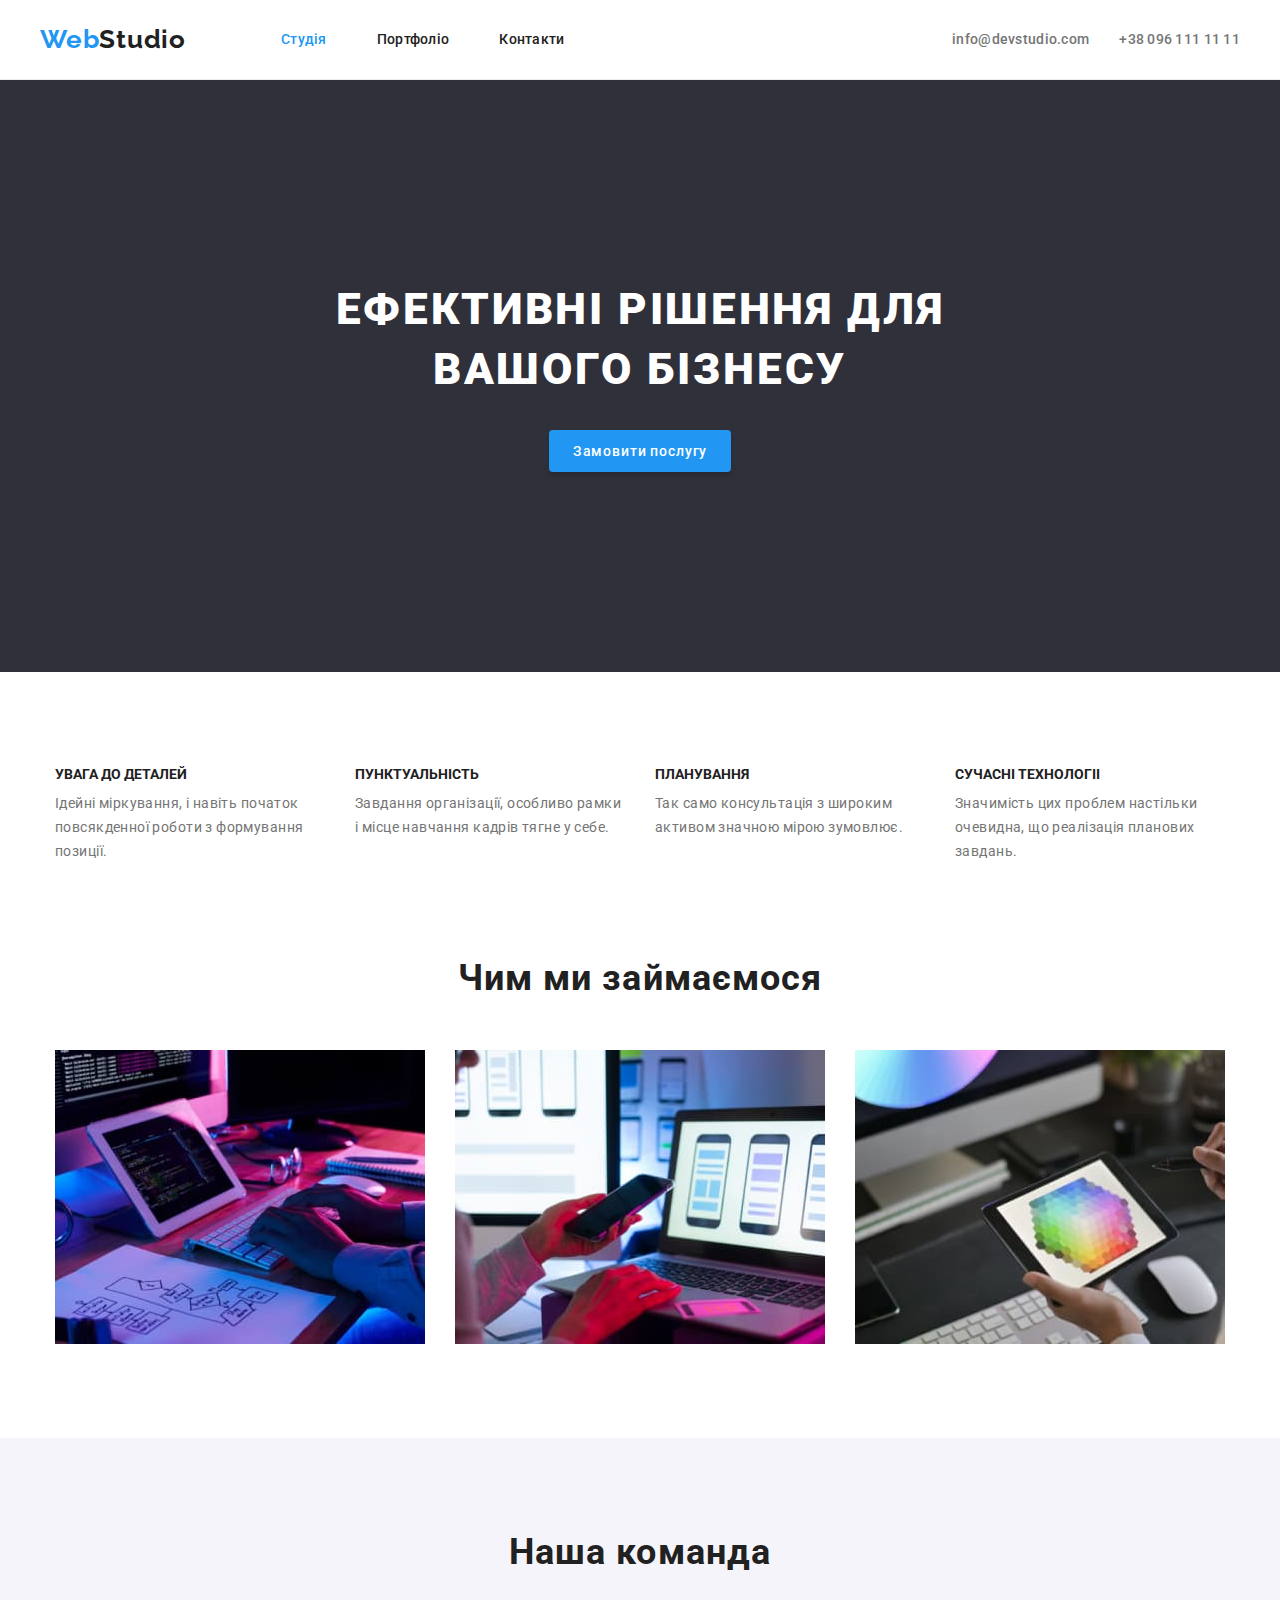
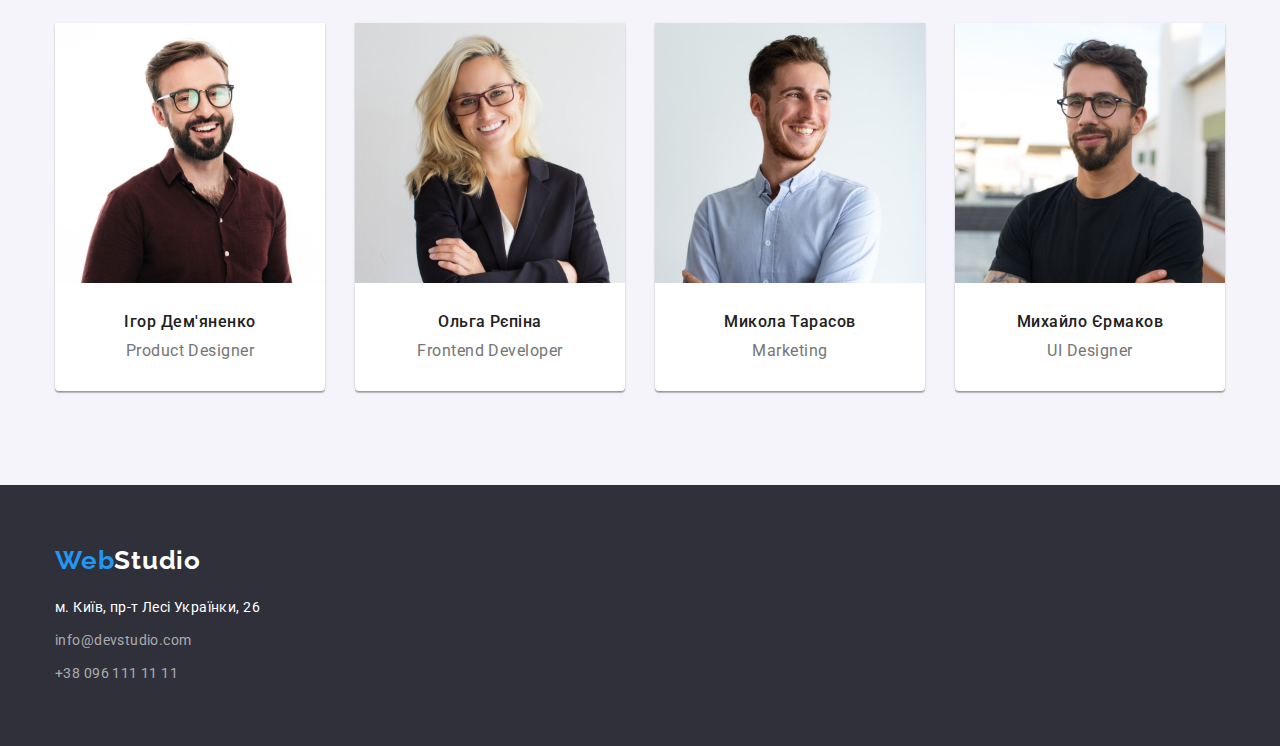
==== index.html @ d3612d1d "Initial commit" ====
<!DOCTYPE html>
<html lang="uk">
  <!-- Голова -->
  <head>
    <meta charset="UTF-8" />
    <meta http-equiv="X-UA-Compatible" content="IE=edge" />
    <meta name="viewport" content="width=device-width, initial-scale=1.0" />
    <title>Document</title>
    <link
      href="https://fonts.googleapis.com/css2?family=Raleway:wght@700&family=Roboto:wght@400;500;700;900&display=swap"
      rel="stylesheet" />
    <link
      rel="stylesheet"
      href="https://cdnjs.cloudflare.com/ajax/libs/modern-normalize/1.1.0/modern-normalize.min.css" />
    <link rel="stylesheet" href="./css/styles.css" />
  </head>

  <body>
    <!-- Шапка сайту -->
    <header class="header">
      <div class="header-container">
        <nav class="page-header">
          <a class="header-logo link" href="./index.html"
            >Web<span class="accent">Studio</span></a
          >
          <ul class="page-header-list">
            <li class="menu-item">
              <a class="nav-link current link" href="./index.html">Студія</a>
            </li>
            <li class="menu-item">
              <a class="nav-link link" href="./portfolio.html">Портфоліо</a>
            </li>
            <li class="menu-item">
              <a class="nav-link link" href="">Контакти</a>
            </li>
          </ul>
        </nav>

        <ul class="page-header contacts">
          <li class="menu-contacts">
            <a class="auth-nav link" href="mailto:info@devstudio.com"
              >info@devstudio.com</a
            >
          </li>
          <li>
            <a class="auth-nav link" href="tell:+380961111111"
              >+38 096 111 11 11</a
            >
          </li>
        </ul>
      </div>
    </header>

    <!-- Герой -->
    <main>
      <section class="section hero">
        <div class="container">
          <h1 class="hero-title">Ефективні рішення для вашого бізнесу</h1>
          <button class="button order" type="button">Замовити послугу</button>
        </div>
      </section>

      <!-- Наші переваги -->
      <section class="section">
        <div class="container">
          <h2 class="visually-hidden">Наші переваги</h2>

          <ul class="advantages">
            <li class="container-advantages">
              <h3 class="title">Увага до деталей</h3>
              <p class="text">
                Ідейні міркування, і навіть початок повсякденної роботи з
                формування позиції.
              </p>
            </li>

            <li class="container-advantages">
              <h3 class="title">Пунктуальність</h3>
              <p class="text">
                Завдання організації, особливо рамки і місце навчання кадрів
                тягне у себе.
              </p>
            </li>

            <li class="container-advantages">
              <h3 class="title">Планування</h3>
              <p class="text">
                Так само консультація з широким активом значною мірою зумовлює.
              </p>
            </li>

            <li class="container-advantages">
              <h3 class="title">Сучасні технологіі</h3>
              <p class="text">
                Значимість цих проблем настільки очевидна, що реалізація
                планових завдань.
              </p>
            </li>
          </ul>
        </div>
      </section>

      <!-- Чим ми займаємось -->
      <section class="section about">
        <div class="container">
          <h2 class="section-title">Чим ми займаємося</h2>
          <ul class="whatwedo">
            <li>
              <img
                src="./images/img1.jpg"
                alt="Людина працює за комп'ютером"
                width="370" />
            </li>
            <li>
              <img
                src="./images/img2.jpg"
                alt="Людина працює на телефоні"
                width="370" />
            </li>
            <li>
              <img
                src="./images/img3.jpg"
                alt="Людина працює на планшеті"
                width="370" />
            </li>
          </ul>
        </div>
      </section>

      <!-- Наша команда -->
      <section class="section team">
        <div class="container">
          <h2 class="section-title">Наша команда</h2>

          <ul class="ourteam">
            <li class="item-team">
              <div class="team-thumb">
                <img
                  src="./images/team-img1.jpg"
                  alt="Учасник команди"
                  width="270" />
              </div>
              <div class="team-content">
                <h3 class="name">Ігор Дем'яненко</h3>
                <p lang="en" class="position">Product Designer</p>
              </div>
            </li>

            <li class="item-team">
              <div class="team-thumb">
                <img
                  src="./images/team-img2.jpg"
                  alt="Учасник команди"
                  width="270" />
              </div>
              <div class="team-content">
                <h3 class="name">Ольга Рєпіна</h3>
                <p lang="en" class="position">Frontend Developer</p>
              </div>
            </li>

            <li class="item-team">
              <div class="team-thumb">
                <img
                  src="./images/team-img3.jpg"
                  alt="Учасник команди"
                  width="270" />
              </div>
              <div class="team-content">
                <h3 class="name">Микола Тарасов</h3>
                <p lang="en" class="position">Marketing</p>
              </div>
            </li>

            <li class="item-team">
              <div class="team-thumb">
                <img
                  src="./images/team-img4.jpg"
                  alt="Учасник команди"
                  width="270" />
              </div>
              <div class="team-content">
                <h3 class="name">Михайло Єрмаков</h3>
                <p lang="en" class="position">UI Designer</p>
              </div>
            </li>
          </ul>
        </div>
      </section>
    </main>

    <!-- Футер -->
    <footer class="footer">
      <div class="container">
        <a class="footer-logo link" href="./index.html"
          >Web<span class="footer-accent">Studio</span></a
        >
        <address>
          <ul>
            <li class="footer-list">
              <a
                class="link-map link"
                href="https://goo.gl/maps/CPtrU1FHBa2aNyZL9"
                target="_blank"
                rel="noopener noreferrer nofollow"
                >м. Київ, пр-т Лесі Українки, 26</a
              >
            </li>
            <li class="footer-list">
              <a class="footer-link link" href="mailto:info@devstudio.com"
                >info@devstudio.com</a
              >
            </li>
            <li class="footer-list">
              <a class="footer-link link" href="tel:+380961111111"
                >+38 096 111 11 11</a
              >
            </li>
          </ul>
        </address>
      </div>
    </footer>
  </body>
</html>
---- css/styles.css ----
/* ----------------------index.html---------------------- */

:root {
  --primary-text-color: #757575;
  --title-text-color: #212121;
  --accent-color: #2196f3;
  --primary-bgc-color: #fff;
  --card-set-gap: 30px;
}

body {
  color: var(--title-text-color);
  font-family: "Roboto", sans-serif;
  font-size: 14px;
  background-color: var(--primary-bgc-color);
}

.accent {
  color: var(--title-text-color);
}

.link {
  text-decoration: none;
}

.container {
  width: 1200px;
  padding: 0 15px;
  margin-left: auto;
  margin-right: auto;

  /* outline: 2px solid tomato; */
}

h1,
h2,
h3,
h4,
h5,
h6,
p {
  margin: 0;
}

ul,
ol {
  margin: 0;
  padding-left: 0;
}
img {
  display: block;
  max-width: 100%;
  height: auto;
}

/* ----------------------Шапка сайта---------------------- */

.header {
  border-bottom: 1px solid #ececec;
}
.header-container {
  display: flex;
  padding: 24px 0;
  width: 1200px;
  margin-left: auto;
  margin-right: auto;
}

.page-container {
  display: flex;
  align-items: center;
}

.page-header.contacts {
  display: flex;
  margin-left: auto;
  gap: 30px;
}

.page-header {
  display: flex;
  align-items: center;

  /* outline: 2px solid tomato; */
}

.page-header-list {
  display: flex;
  gap: 50px;
}

.header-logo {
  color: var(--accent-color);
  font-family: "Raleway";
  font-style: normal;
  font-size: 26px;
  font-weight: 700;
  line-height: 1.19;
  letter-spacing: 0.03em;
  margin-right: 95px;
}

.nav-link {
  color: var(--title-text-color);
  font-weight: 500;
  line-height: 1.14;
  letter-spacing: 0.02em;
}
.nav-link.current {
  color: var(--accent-color);
}
.nav-link:hover,
.nav-link:focus {
  color: var(--accent-color);
}
.header .auth-nav {
  font-weight: 500;
  line-height: 1.14;
  letter-spacing: 0.02em;
  color: var(--primary-text-color);
}
.header .auth-nav:hover,
.header .auth-nav:focus {
  color: var(--accent-color);
}
.button {
  border-radius: 4px;
  border-color: transparent;
  color: var(--title-text-color);
  cursor: pointer;
  background: #f5f4fa;
  font-weight: 500;
  line-height: 1.88;
  padding: 6px 22px;
  margin: 0 8px;
  min-width: 73px;
  display: flex;
  align-items: center;
  text-align: center;
  letter-spacing: 0.06em;
}
.button:hover {
  background-color: var(--accent-color);
  color: #ffffff;
  box-shadow: 0px 4px 4px rgba(0, 0, 0, 0.15);
}

.button.order {
  display: inline-block;
  background-color: var(--accent-color);
  color: var(--primary-bgc-color);
  box-shadow: 0px 4px 4px rgba(0, 0, 0, 0.15);
  border-radius: 4px;
  margin-top: 30px;
}
.button.order:hover {
  background: var(--primary-bgc-color);
  color: var(--title-text-color);
}
.buttons {
  display: flex;
  justify-content: center;
  margin-bottom: 50px;
}

/* ----------------------Герой---------------------- */

.visually-hidden {
  position: absolute;
  width: 1px;
  height: 1px;
  margin: -1px;
  border: 0;
  padding: 0;

  white-space: nowrap;
  clip-path: inset(100%);
  clip: rect(0 0 0 0);
  overflow: hidden;
}
.overlay {
  max-width: 1600px;
  background-color: #2196f3;
}

.hero.secondary {
  background: #f5f5f5;
}

.hero-title {
  width: 696px;
  font-weight: 900;
  line-height: 1.36;
  font-size: 44px;
  letter-spacing: 0.06em;
  text-transform: uppercase;
  margin: 0 auto;
  color: var(--primary-bgc-color);
}
ul {
  list-style: none;
}

/* ----------------------Cекції---------------------- */

.section {
  padding-top: 94px;
  padding-bottom: 94px;
}
.section.hero {
  background: #2f303a;
  text-align: center;
  padding: 200px 0;
}
.section-title {
  font-size: 36px;
  line-height: 1.16;
  letter-spacing: 0.03em;
  margin-bottom: 50px;
  text-align: center;
}
.container-advantages {
  width: 270px;
}

.about {
  padding-top: 0;
}

.title {
  margin-bottom: 10px;
  font-size: 14px;
  text-transform: uppercase;
}
.section .text {
  color: var(--primary-text-color);
  line-height: 1.71;
  letter-spacing: 0.03em;
}

.team .name {
  font-weight: 500;
  line-height: 1.18;
  font-size: 16px;
  text-align: center;
  letter-spacing: 0.03em;
  margin-bottom: 10px;
}
.team .position {
  line-height: 1.18;
  font-size: 16px;
  text-align: center;
  letter-spacing: 0.03em;
  color: var(--primary-text-color);
}
.team {
  background: #f5f4fa;
}
.section .item-team {
  background: var(--primary-bgc-color);
  box-shadow: 0px 1px 3px rgba(0, 0, 0, 0.12), 0px 1px 1px rgba(0, 0, 0, 0.14),
    0px 2px 1px rgba(0, 0, 0, 0.2);
  border-radius: 0px 0px 4px 4px;
}

.ourteam {
  display: flex;
  flex-wrap: wrap;
  margin-left: calc(-1 * var(--card-set-gap));
  margin-top: calc(-1 * var(--card-set-gap));
}
.team-content {
  padding: 30px;
}
.item-team {
  width: 270px;
  height: 368px;
  margin-left: var(--card-set-gap);
  margin-top: var(--card-set-gap);

  text-align: center;
}
.team {
  padding-bottom: 94px;
  background-color: #f5f4fa;
}

.advantages {
  display: flex;
  gap: 30px;
}
.whatwedo {
  display: flex;
  gap: 30px;
}

/* ----------------------Футер---------------------- */

.footer {
  background: #2f303a;
  padding: 60px 0;
}
.footer-list:not(:last-child) {
  margin-bottom: 9px;
}
.footer-logo {
  color: var(--accent-color);
  font-family: "Raleway";
  font-style: normal;
  font-weight: 700;
  font-size: 26px;
  line-height: 1.19;
  letter-spacing: 0.03em;
  margin-bottom: 20px;
  display: block;
}
.footer-logo:hover,
.footer-logo:focus {
  color: var(--accent-color);
}
.footer-link {
  font-style: normal;
  line-height: 1.71;
  letter-spacing: 0.03em;
  color: rgba(255, 255, 255, 0.6);
}

.footer-link:hover,
.footer-link:focus {
  color: var(--accent-color);
}
.footer .link-map {
  font-style: normal;
  line-height: 1.71;
  letter-spacing: 0.03em;
  color: var(--primary-bgc-color);
}

.footer-accent {
  color: var(--primary-bgc-color);
}

/* ----------------------portfolio.html---------------------- */

.hero.secondary {
  background-color: #fff;
}
.progect-name {
  line-height: 2;
  display: flex;
  font-size: 18px;
  letter-spacing: 0.06em;
  color: var(--title-text-color);
  margin-left: auto;
  margin-bottom: 4px;
}

.description {
  line-height: 1.88;
  display: flex;
  letter-spacing: 0.03em;
  font-size: 16px;
  color: var(--primary-text-color);
  margin-left: auto;
}

.card-set .item {
  background: #ffffff;
  border: 1px solid #eeeeee;
  flex-basis: calc(100% / 3 - var(--card-set-gap));
  margin-left: var(--card-set-gap);
  margin-top: var(--card-set-gap);

  /* outline: 1px solid teal; */
}
.card-set {
  display: flex;
  flex-wrap: wrap;
  margin-left: calc(-1 * var(--card-set-gap));
  margin-top: calc(-1 * var(--card-set-gap));
}

.item * {
  /* outline: 1px solid red; */
}
.card-content {
  padding: 20px 24px;
}
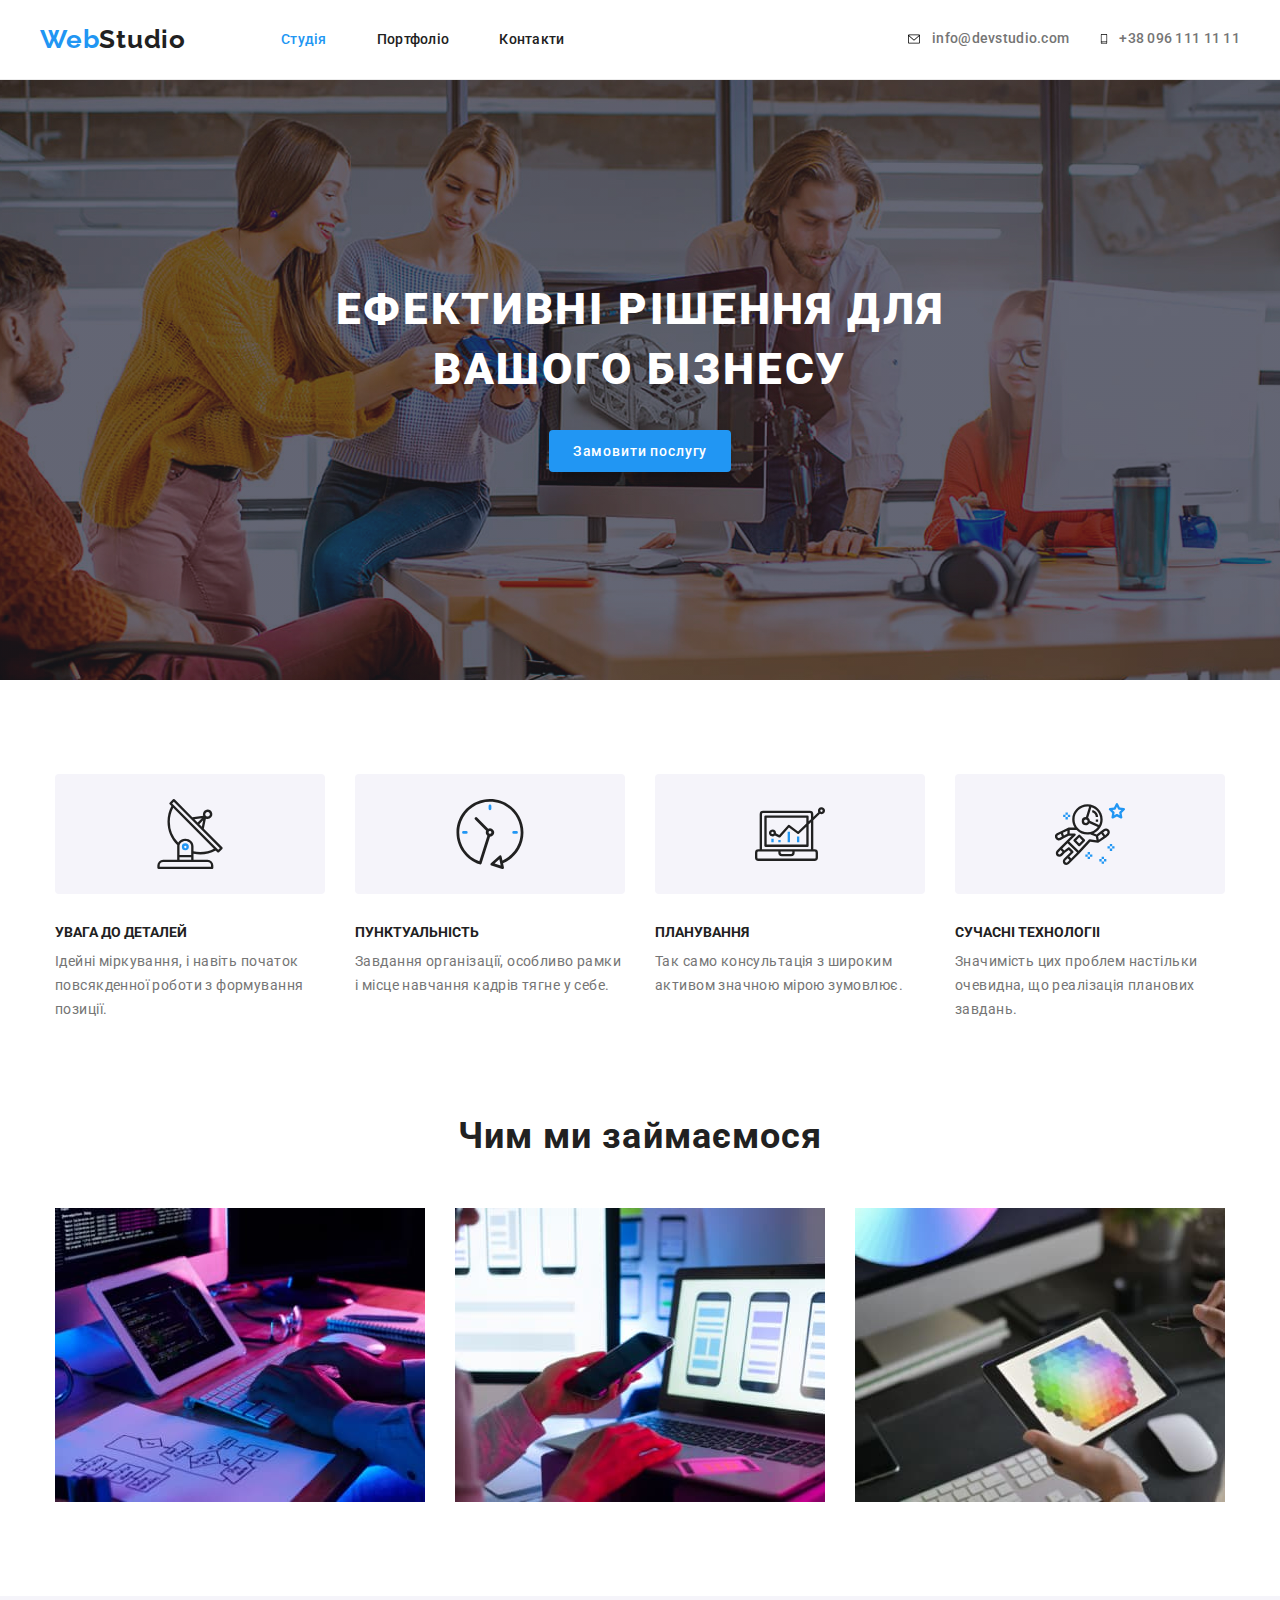
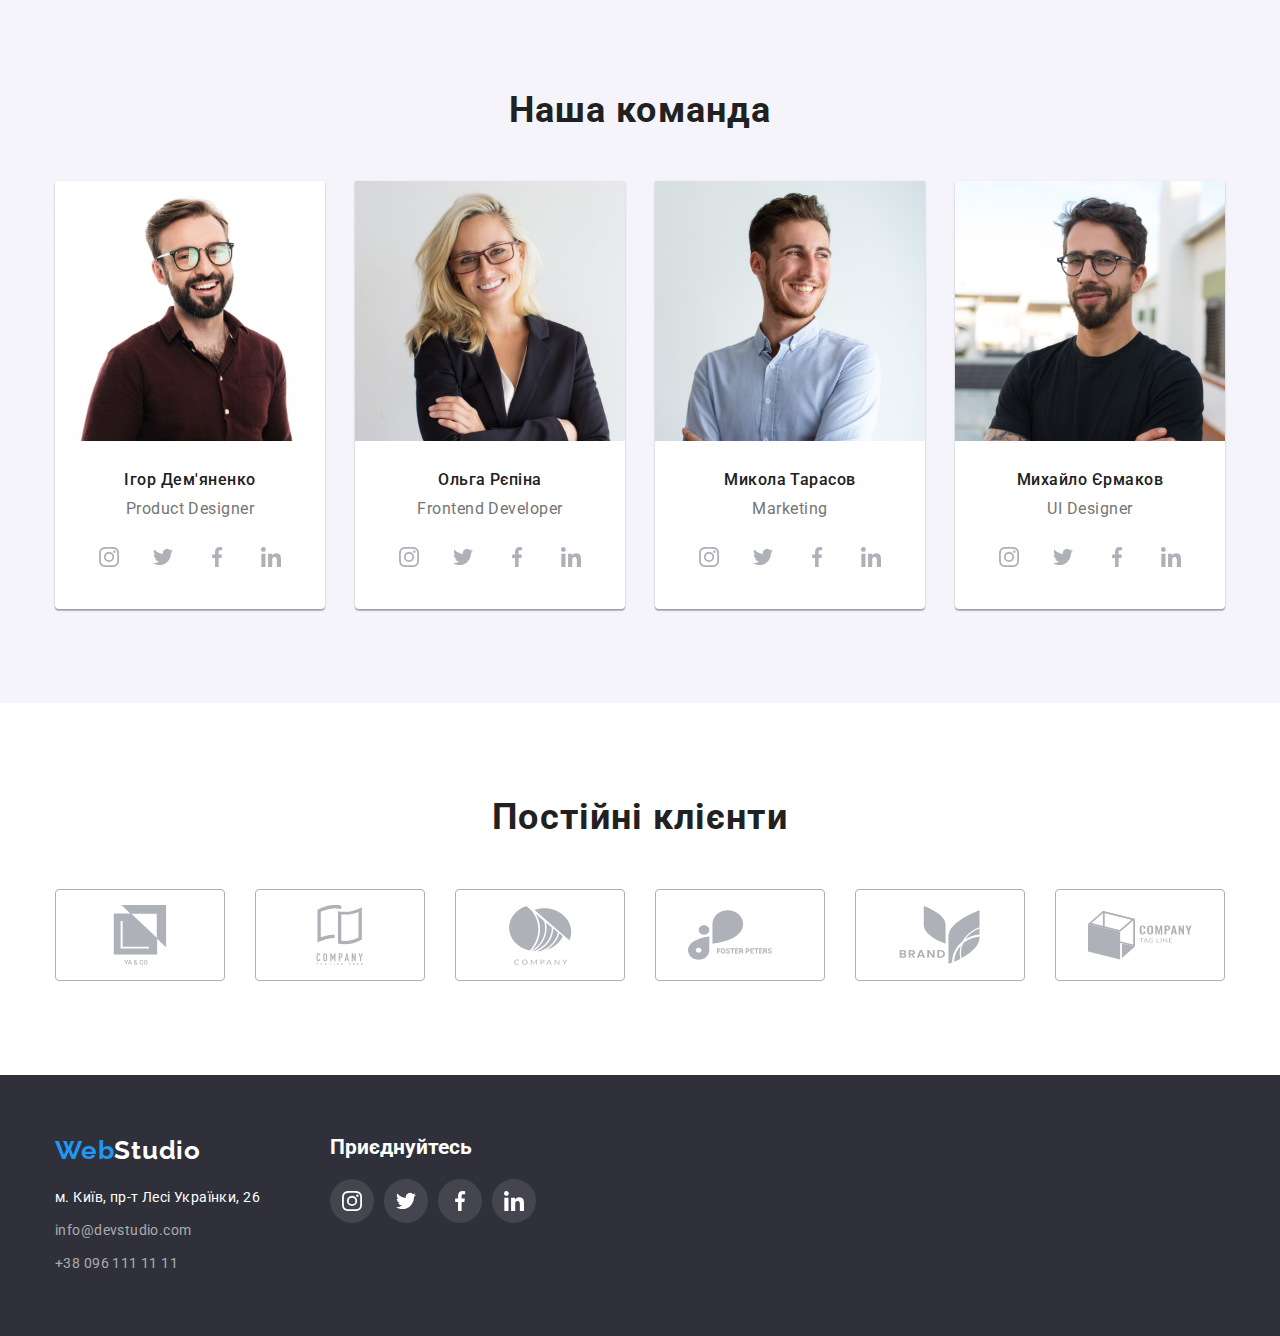
==== commit 015c6ac6: "Додає svg іконки на макет" ====
--- a/index.html
+++ b/index.html
@@ -39,12 +39,18 @@
         <ul class="page-header contacts">
           <li class="menu-contacts">
             <a class="auth-nav link" href="mailto:info@devstudio.com"
-              >info@devstudio.com</a
+              ><svg class="icon-contacts" width="16" height="12">
+                <use href="./images/symbol-defs.svg#icon-envelope"></use>
+              </svg>
+              info@devstudio.com</a
             >
           </li>
-          <li>
+          <li class="menu-contacts">
             <a class="auth-nav link" href="tell:+380961111111"
-              >+38 096 111 11 11</a
+              ><svg class="icon-contacts" width="10" height="16">
+                <use href="./images/symbol-defs.svg#icon-smartphone"></use>
+              </svg>
+              +38 096 111 11 11</a
             >
           </li>
         </ul>
@@ -53,7 +59,7 @@
 
     <!-- Герой -->
     <main>
-      <section class="section hero">
+      <section class="section hero overlay">
         <div class="container">
           <h1 class="hero-title">Ефективні рішення для вашого бізнесу</h1>
           <button class="button order" type="button">Замовити послугу</button>
@@ -67,6 +73,11 @@
 
           <ul class="advantages">
             <li class="container-advantages">
+              <div class="icon-advanteges">
+                <svg class="icon-antenna" width="70" height="70">
+                  <use href="./images/symbol-defs.svg#icon-antenna"></use>
+                </svg>
+              </div>
               <h3 class="title">Увага до деталей</h3>
               <p class="text">
                 Ідейні міркування, і навіть початок повсякденної роботи з
@@ -74,7 +85,12 @@
               </p>
             </li>
 
-            <li class="container-advantages">
+            <li class="container-advantages icon-clock">
+              <div class="icon-advanteges">
+                <svg class="icon-clock" width="70" height="70">
+                  <use href="./images/symbol-defs.svg#icon-clock"></use>
+                </svg>
+              </div>
               <h3 class="title">Пунктуальність</h3>
               <p class="text">
                 Завдання організації, особливо рамки і місце навчання кадрів
@@ -82,14 +98,24 @@
               </p>
             </li>
 
-            <li class="container-advantages">
+            <li class="container-advantages icon-diagram">
+              <div class="icon-advanteges">
+                <svg class="icon-diagram" width="70" height="70">
+                  <use href="./images/symbol-defs.svg#icon-diagram"></use>
+                </svg>
+              </div>
               <h3 class="title">Планування</h3>
               <p class="text">
                 Так само консультація з широким активом значною мірою зумовлює.
               </p>
             </li>
 
-            <li class="container-advantages">
+            <li class="container-advantages icon-astronaut">
+              <div class="icon-advanteges">
+                <svg class="icon-astronaut" width="70" height="70">
+                  <use href="./images/symbol-defs.svg#icon-astronaut"></use>
+                </svg>
+              </div>
               <h3 class="title">Сучасні технологіі</h3>
               <p class="text">
                 Значимість цих проблем настільки очевидна, що реалізація
@@ -144,6 +170,37 @@
                 <h3 class="name">Ігор Дем'яненко</h3>
                 <p lang="en" class="position">Product Designer</p>
               </div>
+
+              <ul class="social-link">
+                <li class="icon-list">
+                  <a href="" class="link-icon">
+                    <svg class="icon">
+                      <use href="./images/symbol-defs.svg#icon-instagram"></use>
+                    </svg>
+                  </a>
+                </li>
+                <li>
+                  <a href="" class="link-icon">
+                    <svg class="icon" width="20" height="20">
+                      <use href="./images/symbol-defs.svg#icon-twitter"></use>
+                    </svg>
+                  </a>
+                </li>
+                <li>
+                  <a href="" class="link-icon"
+                    ><svg class="icon">
+                      <use href="./images/symbol-defs.svg#icon-facebook"></use>
+                    </svg>
+                  </a>
+                </li>
+                <li>
+                  <a href="" class="link-icon"
+                    ><svg class="icon">
+                      <use href="./images/symbol-defs.svg#icon-linkedin"></use>
+                    </svg>
+                  </a>
+                </li>
+              </ul>
             </li>
 
             <li class="item-team">
@@ -157,6 +214,36 @@
                 <h3 class="name">Ольга Рєпіна</h3>
                 <p lang="en" class="position">Frontend Developer</p>
               </div>
+              <ul class="social-link">
+                <li class="icon-list">
+                  <a href="" class="link-icon">
+                    <svg class="icon">
+                      <use href="./images/symbol-defs.svg#icon-instagram"></use>
+                    </svg>
+                  </a>
+                </li>
+                <li>
+                  <a href="" class="link-icon">
+                    <svg class="icon" width="20" height="20">
+                      <use href="./images/symbol-defs.svg#icon-twitter"></use>
+                    </svg>
+                  </a>
+                </li>
+                <li>
+                  <a href="" class="link-icon"
+                    ><svg class="icon">
+                      <use href="./images/symbol-defs.svg#icon-facebook"></use>
+                    </svg>
+                  </a>
+                </li>
+                <li>
+                  <a href="" class="link-icon"
+                    ><svg class="icon">
+                      <use href="./images/symbol-defs.svg#icon-linkedin"></use>
+                    </svg>
+                  </a>
+                </li>
+              </ul>
             </li>
 
             <li class="item-team">
@@ -170,6 +257,36 @@
                 <h3 class="name">Микола Тарасов</h3>
                 <p lang="en" class="position">Marketing</p>
               </div>
+              <ul class="social-link">
+                <li class="icon-list">
+                  <a href="" class="link-icon">
+                    <svg class="icon">
+                      <use href="./images/symbol-defs.svg#icon-instagram"></use>
+                    </svg>
+                  </a>
+                </li>
+                <li>
+                  <a href="" class="link-icon">
+                    <svg class="icon" width="20" height="20">
+                      <use href="./images/symbol-defs.svg#icon-twitter"></use>
+                    </svg>
+                  </a>
+                </li>
+                <li>
+                  <a href="" class="link-icon"
+                    ><svg class="icon">
+                      <use href="./images/symbol-defs.svg#icon-facebook"></use>
+                    </svg>
+                  </a>
+                </li>
+                <li>
+                  <a href="" class="link-icon"
+                    ><svg class="icon">
+                      <use href="./images/symbol-defs.svg#icon-linkedin"></use>
+                    </svg>
+                  </a>
+                </li>
+              </ul>
             </li>
 
             <li class="item-team">
@@ -183,6 +300,87 @@
                 <h3 class="name">Михайло Єрмаков</h3>
                 <p lang="en" class="position">UI Designer</p>
               </div>
+              <ul class="social-link">
+                <li class="icon-list">
+                  <a href="" class="link-icon">
+                    <svg class="icon">
+                      <use href="./images/symbol-defs.svg#icon-instagram"></use>
+                    </svg>
+                  </a>
+                </li>
+                <li>
+                  <a href="" class="link-icon">
+                    <svg class="icon" width="20" height="20">
+                      <use href="./images/symbol-defs.svg#icon-twitter"></use>
+                    </svg>
+                  </a>
+                </li>
+                <li>
+                  <a href="" class="link-icon"
+                    ><svg class="icon">
+                      <use href="./images/symbol-defs.svg#icon-facebook"></use>
+                    </svg>
+                  </a>
+                </li>
+                <li>
+                  <a href="" class="link-icon"
+                    ><svg class="icon">
+                      <use href="./images/symbol-defs.svg#icon-linkedin"></use>
+                    </svg>
+                  </a>
+                </li>
+              </ul>
+            </li>
+          </ul>
+        </div>
+      </section>
+
+      <!-- Наші клієнти -->
+      <section class="section">
+        <div class="container">
+          <h2 class="clients-title">Постійні клієнти</h2>
+          <ul class="clients">
+            <li>
+              <a class="client-link" href="">
+                <svg class="icon-position" width="106" height="60">
+                  <use href="./images/symbol-defs.svg#icon-first-client"></use>
+                </svg>
+              </a>
+            </li>
+            <li>
+              <a class="client-link" href="">
+                <svg class="icon-position" width="106" height="60">
+                  <use href="./images/symbol-defs.svg#icon-second-client"></use>
+                </svg>
+              </a>
+            </li>
+            <li>
+              <a class="client-link" href="">
+                <svg class="icon-position" width="106" height="60">
+                  <use href="./images/symbol-defs.svg#icon-third-client"></use>
+                </svg>
+              </a>
+            </li>
+            <li>
+              <a class="client-link" href="">
+                <svg class="icon-position" width="106" height="60">
+                  <use href="./images/symbol-defs.svg#icon-fourth-client"></use>
+                </svg>
+              </a>
+            </li>
+            <li>
+              <a class="client-link" href="">
+                <svg class="icon-position" width="106" height="60">
+                  <use href="./images/symbol-defs.svg#icon-fifth-client"></use>
+                </svg>
+              </a>
+            </li>
+            <li>
+              <a class="client-link" href="">
+                <svg class="icon-position" width="106" height="60">
+                  <use href="./images/symbol-defs.svg#icon-sixth-client"></use>
+                </svg>
+              </a>
             </li>
           </ul>
         </div>
@@ -191,33 +389,69 @@
 
     <!-- Футер -->
     <footer class="footer">
-      <div class="container">
-        <a class="footer-logo link" href="./index.html"
-          >Web<span class="footer-accent">Studio</span></a
-        >
-        <address>
-          <ul>
-            <li class="footer-list">
-              <a
-                class="link-map link"
-                href="https://goo.gl/maps/CPtrU1FHBa2aNyZL9"
-                target="_blank"
-                rel="noopener noreferrer nofollow"
-                >м. Київ, пр-т Лесі Українки, 26</a
-              >
-            </li>
-            <li class="footer-list">
-              <a class="footer-link link" href="mailto:info@devstudio.com"
-                >info@devstudio.com</a
-              >
-            </li>
-            <li class="footer-list">
-              <a class="footer-link link" href="tel:+380961111111"
-                >+38 096 111 11 11</a
-              >
-            </li>
-          </ul>
-        </address>
+      <div class="container foot-er">
+        <div class="info">
+          <a class="footer-logo link" href="./index.html"
+            >Web<span class="footer-accent">Studio</span></a
+          >
+
+          <address>
+            <ul>
+              <li class="footer-list">
+                <a
+                  class="link-map link"
+                  href="https://goo.gl/maps/CPtrU1FHBa2aNyZL9"
+                  target="_blank"
+                  rel="noopener noreferrer nofollow"
+                  >м. Київ, пр-т Лесі Українки, 26</a
+                >
+              </li>
+              <li class="footer-list">
+                <a class="footer-link link" href="mailto:info@devstudio.com"
+                  >info@devstudio.com</a
+                >
+              </li>
+              <li class="footer-list">
+                <a class="footer-link link" href="tel:+380961111111"
+                  >+38 096 111 11 11</a
+                >
+              </li>
+            </ul>
+          </address>
+        </div>
+        <div class="footer-info">
+          <h2 class="footer-title">Приєднуйтесь</h2>
+          <ul class="social-footer">
+            <li class="icon-list">
+              <a href="" class="footer-icon">
+                <svg class="icon">
+                  <use href="./images/symbol-defs.svg#icon-instagram"></use>
+                </svg>
+              </a>
+            </li>
+            <li>
+              <a href="" class="footer-icon">
+                <svg class="icon" width="20" height="20">
+                  <use href="./images/symbol-defs.svg#icon-twitter"></use>
+                </svg>
+              </a>
+            </li>
+            <li>
+              <a href="" class="footer-icon"
+                ><svg class="icon">
+                  <use href="./images/symbol-defs.svg#icon-facebook"></use>
+                </svg>
+              </a>
+            </li>
+            <li>
+              <a href="" class="footer-icon"
+                ><svg class="icon">
+                  <use href="./images/symbol-defs.svg#icon-linkedin"></use>
+                </svg>
+              </a>
+            </li>
+          </ul>
+        </div>
       </div>
     </footer>
   </body>
--- a/css/styles.css
+++ b/css/styles.css
@@ -5,6 +5,7 @@
   --title-text-color: #212121;
   --accent-color: #2196f3;
   --primary-bgc-color: #fff;
+  --primary-svg-color: #afb1b8;
   --card-set-gap: 30px;
 }
 
@@ -29,7 +30,7 @@
   margin-left: auto;
   margin-right: auto;
 
-  /* outline: 2px solid tomato; */
+  /* outline: 2px solid teal; */
 }
 
 h1,
@@ -65,6 +66,16 @@
   margin-left: auto;
   margin-right: auto;
 }
+.icon-contacts {
+  display: inline-flex;
+  align-items: center;
+  color: #afb1b8;
+  margin-right: 10px;
+}
+
+.menu-contacts {
+  display: inline-flex;
+}
 
 .page-container {
   display: flex;
@@ -113,6 +124,10 @@
 .nav-link:focus {
   color: var(--accent-color);
 }
+.auth-nav {
+  display: flex;
+  align-items: center;
+}
 .header .auth-nav {
   font-weight: 500;
   line-height: 1.14;
@@ -122,7 +137,9 @@
 .header .auth-nav:hover,
 .header .auth-nav:focus {
   color: var(--accent-color);
-}
+  fill: var(--accent-color);
+}
+
 .button {
   border-radius: 4px;
   border-color: transparent;
@@ -178,9 +195,20 @@
   clip: rect(0 0 0 0);
   overflow: hidden;
 }
-.overlay {
+.section.hero.overlay {
+  height: 600px;
   max-width: 1600px;
-  background-color: #2196f3;
+  margin-left: auto;
+  margin-right: auto;
+  background-image: linear-gradient(
+      to right,
+      rgba(47, 48, 58, 0.4),
+      rgba(47, 48, 58, 0.4)
+    ),
+    url(../images/backgroundimg.jpg);
+  background-size: cover;
+  background-position: center;
+  background-repeat: no-repeat;
 }
 
 .hero.secondary {
@@ -219,8 +247,15 @@
   margin-bottom: 50px;
   text-align: center;
 }
-.container-advantages {
+.icon-advanteges {
+  height: 120px;
   width: 270px;
+  margin-bottom: 30px;
+  display: flex;
+  align-items: center;
+  justify-content: center;
+  background-color: #f5f4fa;
+  border-radius: 4px;
 }
 
 .about {
@@ -270,11 +305,11 @@
   margin-top: calc(-1 * var(--card-set-gap));
 }
 .team-content {
-  padding: 30px;
+  padding-top: 30px;
+  padding-bottom: 16px;
 }
 .item-team {
   width: 270px;
-  height: 368px;
   margin-left: var(--card-set-gap);
   margin-top: var(--card-set-gap);
 
@@ -284,6 +319,32 @@
   padding-bottom: 94px;
   background-color: #f5f4fa;
 }
+.social-link {
+  display: flex;
+  justify-content: center;
+  gap: 10px;
+  margin-bottom: 30px;
+}
+.icon {
+  height: 20px;
+  width: 20px;
+  fill: currentColor;
+}
+
+.link-icon {
+  display: flex;
+  align-items: center;
+  justify-content: center;
+  height: 44px;
+  width: 44px;
+  border-radius: 50%;
+  color: var(--primary-svg-color);
+}
+.link-icon:hover,
+.link-icon:hover {
+  background-color: var(--accent-color);
+  color: var(--primary-bgc-color);
+}
 
 .advantages {
   display: flex;
@@ -292,6 +353,42 @@
 .whatwedo {
   display: flex;
   gap: 30px;
+}
+.clients-title {
+  text-align: center;
+  margin-bottom: 50px;
+
+  font-weight: 700;
+  font-size: 36px;
+  line-height: 1.16;
+  letter-spacing: 0.03em;
+
+  color: var(--title-text-color);
+}
+.clients {
+  display: flex;
+  gap: 30px;
+  justify-content: center;
+
+  /* outline: 1px solid tomato; */
+}
+
+.client-link {
+  display: flex;
+  align-items: center;
+  justify-content: center;
+  padding: 16px 32px;
+  height: 92px;
+  width: 170px;
+  fill: var(--primary-svg-color);
+  border: 1px solid var(--primary-svg-color);
+  border-radius: 4px;
+}
+
+.client-link:hover,
+.client-link:focus {
+  border-color: var(--accent-color);
+  fill: var(--accent-color);
 }
 
 /* ----------------------Футер---------------------- */
@@ -299,6 +396,10 @@
 .footer {
   background: #2f303a;
   padding: 60px 0;
+}
+
+.footer-info {
+  text-align: center;
 }
 .footer-list:not(:last-child) {
   margin-bottom: 9px;
@@ -339,6 +440,38 @@
 .footer-accent {
   color: var(--primary-bgc-color);
 }
+.foot-er {
+  display: flex;
+  gap: 70px;
+}
+
+.footer-title {
+  color: var(--primary-bgc-color);
+  margin-bottom: 20px;
+}
+.social-footer {
+  display: flex;
+  justify-content: center;
+  gap: 10px;
+  margin-bottom: 30px;
+}
+.footer-info {
+  text-align: left;
+}
+.footer-icon {
+  display: flex;
+  align-items: center;
+  justify-content: center;
+  height: 44px;
+  width: 44px;
+  border-radius: 50%;
+  color: var(--primary-bgc-color);
+  background-color: rgba(255, 255, 255, 0.1);
+}
+.footer-icon:hover,
+.footer-icon:hover {
+  background-color: var(--accent-color);
+}
 
 /* ----------------------portfolio.html---------------------- */
 
@@ -347,21 +480,20 @@
 }
 .progect-name {
   line-height: 2;
-  display: flex;
+
   font-size: 18px;
   letter-spacing: 0.06em;
   color: var(--title-text-color);
-  margin-left: auto;
+
   margin-bottom: 4px;
 }
 
 .description {
   line-height: 1.88;
-  display: flex;
+
   letter-spacing: 0.03em;
   font-size: 16px;
   color: var(--primary-text-color);
-  margin-left: auto;
 }
 
 .card-set .item {
@@ -380,9 +512,12 @@
   margin-top: calc(-1 * var(--card-set-gap));
 }
 
-.item * {
-  /* outline: 1px solid red; */
-}
 .card-content {
   padding: 20px 24px;
 }
+.item:hover,
+.item:focus {
+  border: 1px solid #eeeeee;
+  box-shadow: 0px 1px 1px rgba(0, 0, 0, 0.12), 0px 4px 4px rgba(0, 0, 0, 0.06),
+    1px 4px 6px rgba(0, 0, 0, 0.16);
+}
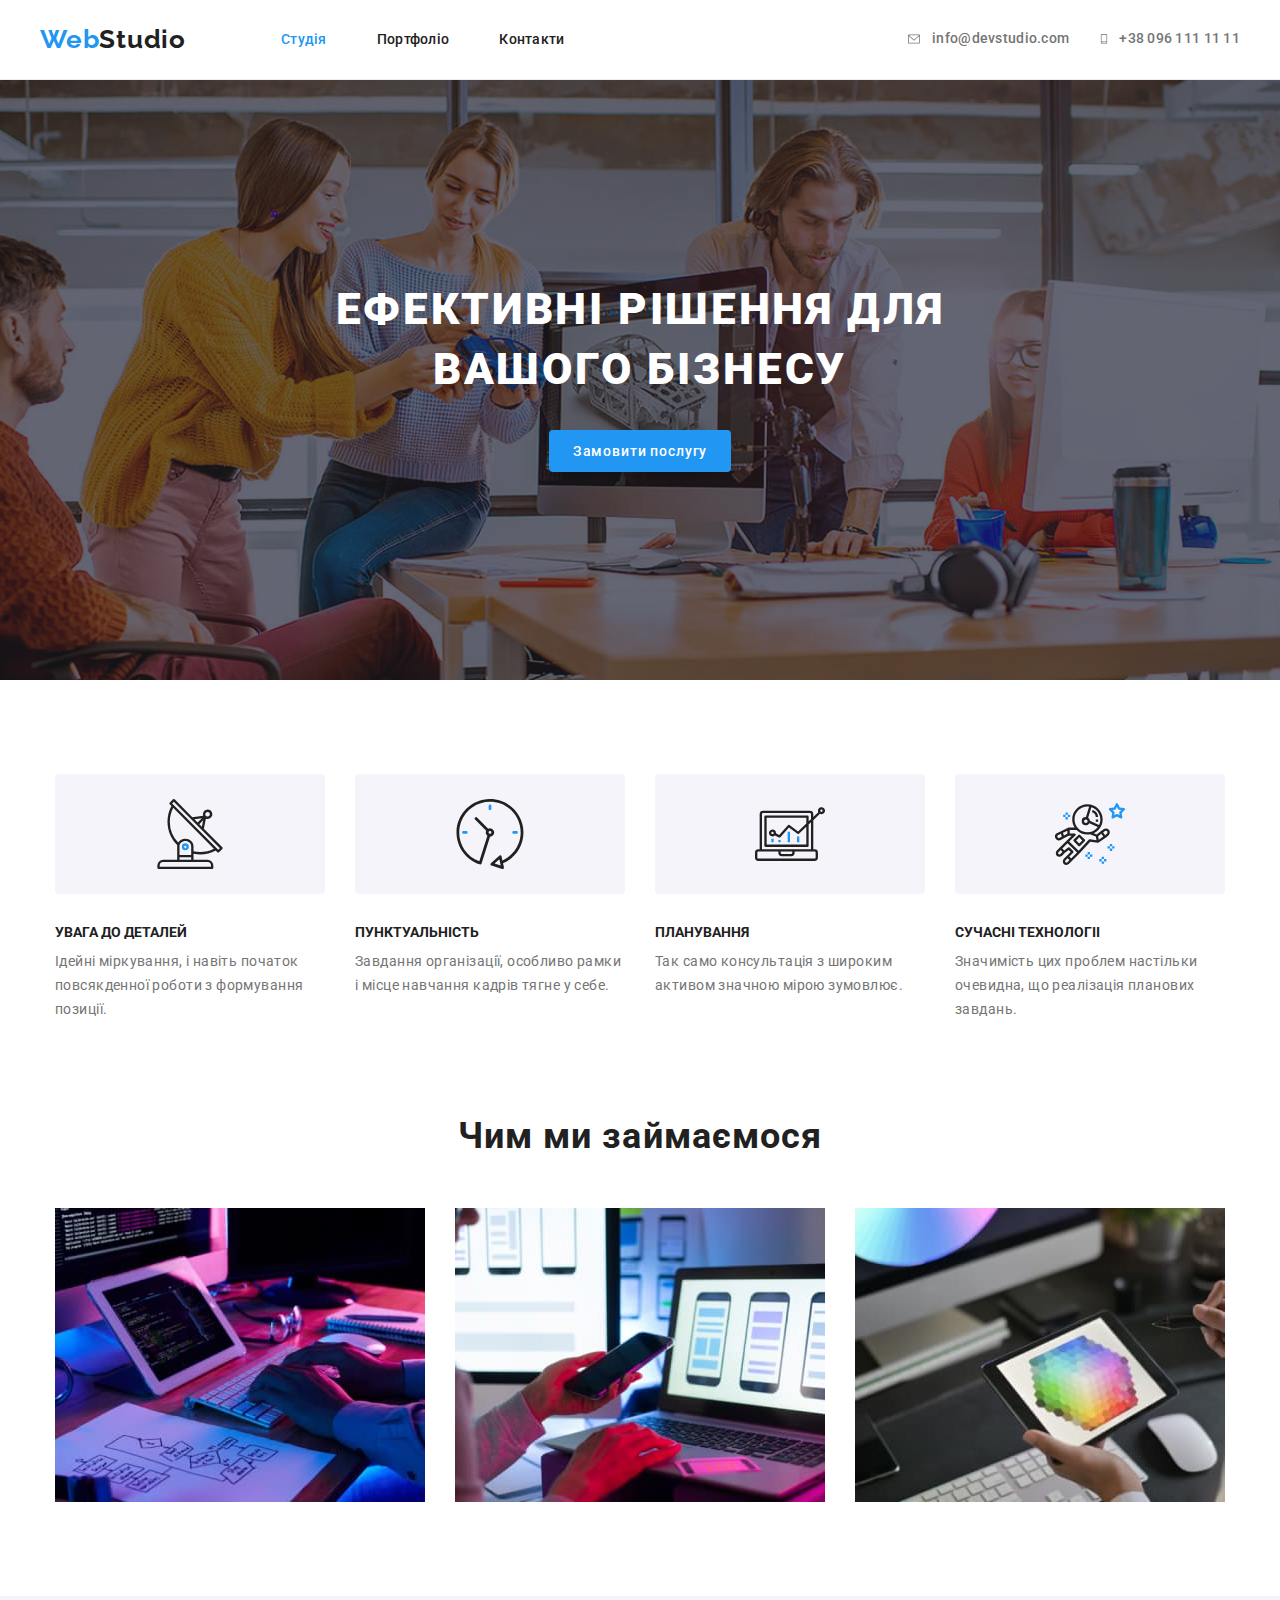
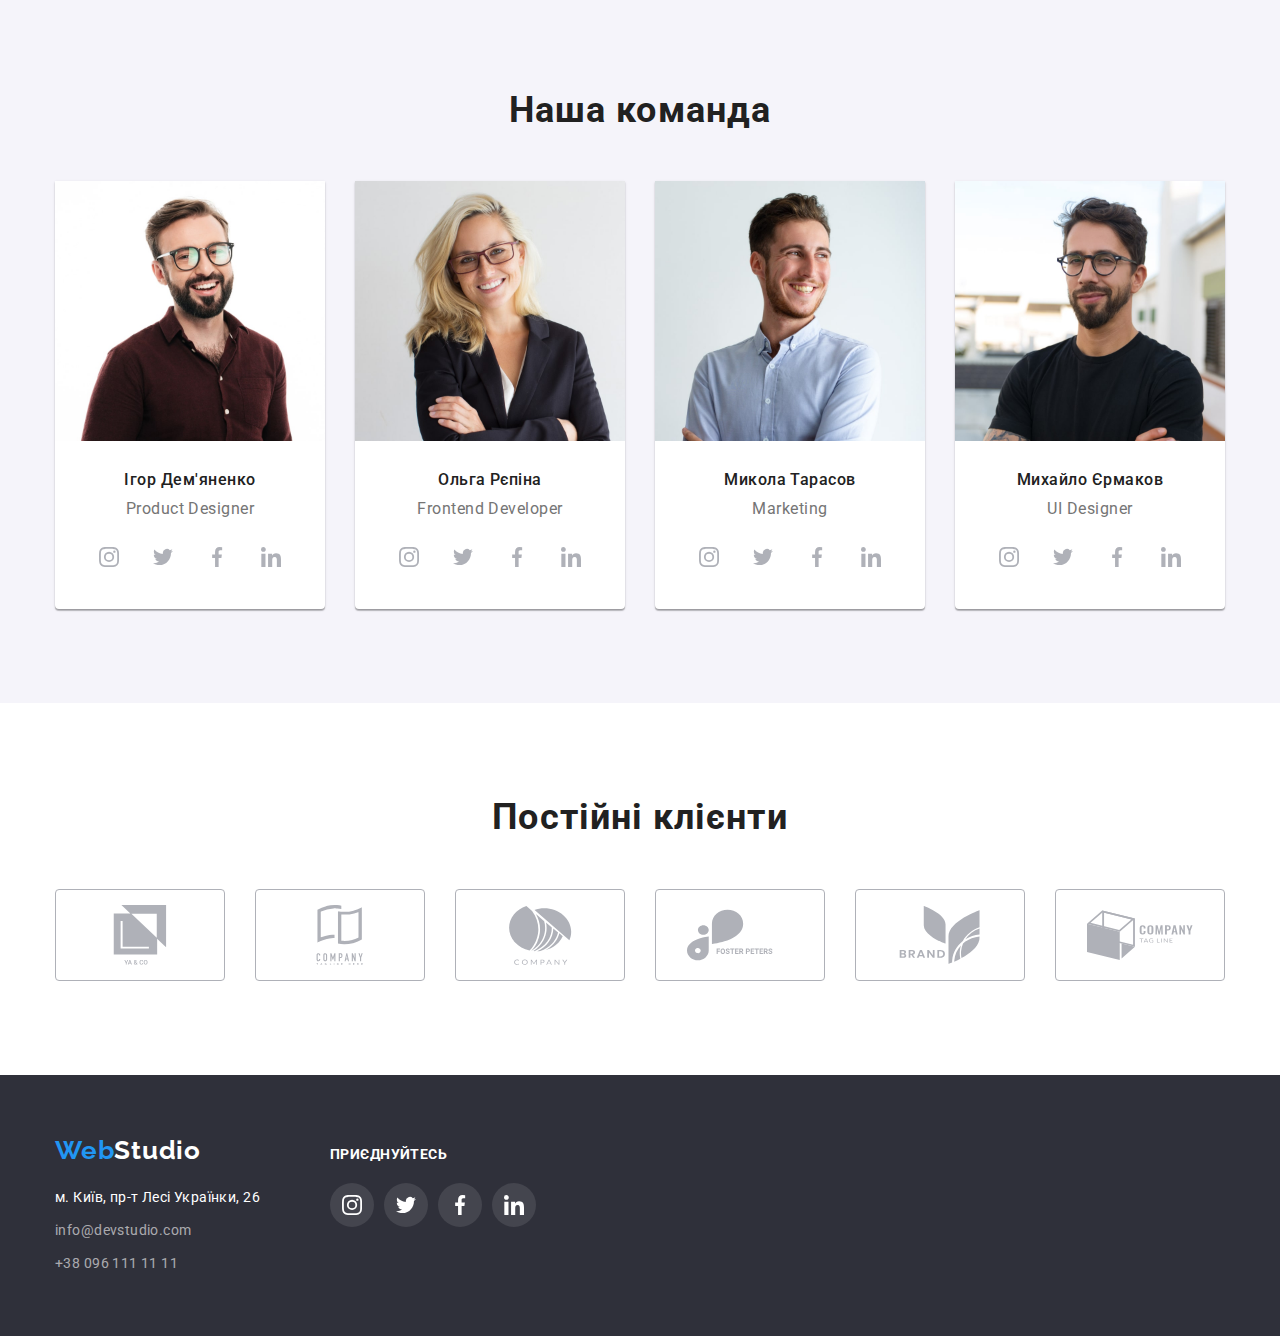
==== commit 1fbfdcc2: "Додає доопрацювання стилів" ====
--- a/index.html
+++ b/index.html
@@ -169,38 +169,40 @@
               <div class="team-content">
                 <h3 class="name">Ігор Дем'яненко</h3>
                 <p lang="en" class="position">Product Designer</p>
-              </div>
-
-              <ul class="social-link">
-                <li class="icon-list">
-                  <a href="" class="link-icon">
-                    <svg class="icon">
-                      <use href="./images/symbol-defs.svg#icon-instagram"></use>
-                    </svg>
-                  </a>
-                </li>
-                <li>
-                  <a href="" class="link-icon">
-                    <svg class="icon" width="20" height="20">
-                      <use href="./images/symbol-defs.svg#icon-twitter"></use>
-                    </svg>
-                  </a>
-                </li>
-                <li>
-                  <a href="" class="link-icon"
-                    ><svg class="icon">
-                      <use href="./images/symbol-defs.svg#icon-facebook"></use>
-                    </svg>
-                  </a>
-                </li>
-                <li>
-                  <a href="" class="link-icon"
-                    ><svg class="icon">
-                      <use href="./images/symbol-defs.svg#icon-linkedin"></use>
-                    </svg>
-                  </a>
-                </li>
-              </ul>
+                <ul class="social-link">
+                  <li class="icon-list">
+                    <a href="" class="link-icon">
+                      <svg class="icon" height="20" ; width="20" ;>
+                        <use
+                          href="./images/symbol-defs.svg#icon-instagram"></use>
+                      </svg>
+                    </a>
+                  </li>
+                  <li>
+                    <a href="" class="link-icon">
+                      <svg class="icon" width="20" height="20">
+                        <use href="./images/symbol-defs.svg#icon-twitter"></use>
+                      </svg>
+                    </a>
+                  </li>
+                  <li>
+                    <a href="" class="link-icon"
+                      ><svg class="icon" height="20" ; width="20" ;>
+                        <use
+                          href="./images/symbol-defs.svg#icon-facebook"></use>
+                      </svg>
+                    </a>
+                  </li>
+                  <li>
+                    <a href="" class="link-icon"
+                      ><svg class="icon" height="20" ; width="20" ;>
+                        <use
+                          href="./images/symbol-defs.svg#icon-linkedin"></use>
+                      </svg>
+                    </a>
+                  </li>
+                </ul>
+              </div>
             </li>
 
             <li class="item-team">
@@ -213,37 +215,40 @@
               <div class="team-content">
                 <h3 class="name">Ольга Рєпіна</h3>
                 <p lang="en" class="position">Frontend Developer</p>
-              </div>
-              <ul class="social-link">
-                <li class="icon-list">
-                  <a href="" class="link-icon">
-                    <svg class="icon">
-                      <use href="./images/symbol-defs.svg#icon-instagram"></use>
-                    </svg>
-                  </a>
-                </li>
-                <li>
-                  <a href="" class="link-icon">
-                    <svg class="icon" width="20" height="20">
-                      <use href="./images/symbol-defs.svg#icon-twitter"></use>
-                    </svg>
-                  </a>
-                </li>
-                <li>
-                  <a href="" class="link-icon"
-                    ><svg class="icon">
-                      <use href="./images/symbol-defs.svg#icon-facebook"></use>
-                    </svg>
-                  </a>
-                </li>
-                <li>
-                  <a href="" class="link-icon"
-                    ><svg class="icon">
-                      <use href="./images/symbol-defs.svg#icon-linkedin"></use>
-                    </svg>
-                  </a>
-                </li>
-              </ul>
+                <ul class="social-link">
+                  <li class="icon-list">
+                    <a href="" class="link-icon">
+                      <svg class="icon" height="20" ; width="20" ;>
+                        <use
+                          href="./images/symbol-defs.svg#icon-instagram"></use>
+                      </svg>
+                    </a>
+                  </li>
+                  <li>
+                    <a href="" class="link-icon">
+                      <svg class="icon" width="20" height="20">
+                        <use href="./images/symbol-defs.svg#icon-twitter"></use>
+                      </svg>
+                    </a>
+                  </li>
+                  <li>
+                    <a href="" class="link-icon"
+                      ><svg class="icon" height="20" ; width="20" ;>
+                        <use
+                          href="./images/symbol-defs.svg#icon-facebook"></use>
+                      </svg>
+                    </a>
+                  </li>
+                  <li>
+                    <a href="" class="link-icon"
+                      ><svg class="icon" height="20" ; width="20" ;>
+                        <use
+                          href="./images/symbol-defs.svg#icon-linkedin"></use>
+                      </svg>
+                    </a>
+                  </li>
+                </ul>
+              </div>
             </li>
 
             <li class="item-team">
@@ -256,37 +261,40 @@
               <div class="team-content">
                 <h3 class="name">Микола Тарасов</h3>
                 <p lang="en" class="position">Marketing</p>
-              </div>
-              <ul class="social-link">
-                <li class="icon-list">
-                  <a href="" class="link-icon">
-                    <svg class="icon">
-                      <use href="./images/symbol-defs.svg#icon-instagram"></use>
-                    </svg>
-                  </a>
-                </li>
-                <li>
-                  <a href="" class="link-icon">
-                    <svg class="icon" width="20" height="20">
-                      <use href="./images/symbol-defs.svg#icon-twitter"></use>
-                    </svg>
-                  </a>
-                </li>
-                <li>
-                  <a href="" class="link-icon"
-                    ><svg class="icon">
-                      <use href="./images/symbol-defs.svg#icon-facebook"></use>
-                    </svg>
-                  </a>
-                </li>
-                <li>
-                  <a href="" class="link-icon"
-                    ><svg class="icon">
-                      <use href="./images/symbol-defs.svg#icon-linkedin"></use>
-                    </svg>
-                  </a>
-                </li>
-              </ul>
+                <ul class="social-link">
+                  <li class="icon-list">
+                    <a href="" class="link-icon">
+                      <svg class="icon" height="20" ; width="20" ;>
+                        <use
+                          href="./images/symbol-defs.svg#icon-instagram"></use>
+                      </svg>
+                    </a>
+                  </li>
+                  <li>
+                    <a href="" class="link-icon">
+                      <svg class="icon" width="20" height="20">
+                        <use href="./images/symbol-defs.svg#icon-twitter"></use>
+                      </svg>
+                    </a>
+                  </li>
+                  <li>
+                    <a href="" class="link-icon"
+                      ><svg class="icon" height="20" ; width="20" ;>
+                        <use
+                          href="./images/symbol-defs.svg#icon-facebook"></use>
+                      </svg>
+                    </a>
+                  </li>
+                  <li>
+                    <a href="" class="link-icon"
+                      ><svg class="icon" height="20" ; width="20" ;>
+                        <use
+                          href="./images/symbol-defs.svg#icon-linkedin"></use>
+                      </svg>
+                    </a>
+                  </li>
+                </ul>
+              </div>
             </li>
 
             <li class="item-team">
@@ -299,37 +307,40 @@
               <div class="team-content">
                 <h3 class="name">Михайло Єрмаков</h3>
                 <p lang="en" class="position">UI Designer</p>
-              </div>
-              <ul class="social-link">
-                <li class="icon-list">
-                  <a href="" class="link-icon">
-                    <svg class="icon">
-                      <use href="./images/symbol-defs.svg#icon-instagram"></use>
-                    </svg>
-                  </a>
-                </li>
-                <li>
-                  <a href="" class="link-icon">
-                    <svg class="icon" width="20" height="20">
-                      <use href="./images/symbol-defs.svg#icon-twitter"></use>
-                    </svg>
-                  </a>
-                </li>
-                <li>
-                  <a href="" class="link-icon"
-                    ><svg class="icon">
-                      <use href="./images/symbol-defs.svg#icon-facebook"></use>
-                    </svg>
-                  </a>
-                </li>
-                <li>
-                  <a href="" class="link-icon"
-                    ><svg class="icon">
-                      <use href="./images/symbol-defs.svg#icon-linkedin"></use>
-                    </svg>
-                  </a>
-                </li>
-              </ul>
+                <ul class="social-link">
+                  <li class="icon-list">
+                    <a href="" class="link-icon">
+                      <svg class="icon" height="20" ; width="20" ;>
+                        <use
+                          href="./images/symbol-defs.svg#icon-instagram"></use>
+                      </svg>
+                    </a>
+                  </li>
+                  <li>
+                    <a href="" class="link-icon">
+                      <svg class="icon" width="20" height="20">
+                        <use href="./images/symbol-defs.svg#icon-twitter"></use>
+                      </svg>
+                    </a>
+                  </li>
+                  <li>
+                    <a href="" class="link-icon"
+                      ><svg class="icon" height="20" ; width="20" ;>
+                        <use
+                          href="./images/symbol-defs.svg#icon-facebook"></use>
+                      </svg>
+                    </a>
+                  </li>
+                  <li>
+                    <a href="" class="link-icon"
+                      ><svg class="icon" height="20" ; width="20" ;>
+                        <use
+                          href="./images/symbol-defs.svg#icon-linkedin"></use>
+                      </svg>
+                    </a>
+                  </li>
+                </ul>
+              </div>
             </li>
           </ul>
         </div>
@@ -424,28 +435,28 @@
           <ul class="social-footer">
             <li class="icon-list">
               <a href="" class="footer-icon">
-                <svg class="icon">
+                <svg class="icon-footer" width="20" height="20">
                   <use href="./images/symbol-defs.svg#icon-instagram"></use>
                 </svg>
               </a>
             </li>
             <li>
               <a href="" class="footer-icon">
-                <svg class="icon" width="20" height="20">
+                <svg class="icon-footer" width="20" height="20">
                   <use href="./images/symbol-defs.svg#icon-twitter"></use>
                 </svg>
               </a>
             </li>
             <li>
               <a href="" class="footer-icon"
-                ><svg class="icon">
+                ><svg class="icon-footer" width="20" height="20">
                   <use href="./images/symbol-defs.svg#icon-facebook"></use>
                 </svg>
               </a>
             </li>
             <li>
               <a href="" class="footer-icon"
-                ><svg class="icon">
+                ><svg class="icon-footer" width="20" height="20">
                   <use href="./images/symbol-defs.svg#icon-linkedin"></use>
                 </svg>
               </a>
--- a/css/styles.css
+++ b/css/styles.css
@@ -67,9 +67,7 @@
   margin-right: auto;
 }
 .icon-contacts {
-  display: inline-flex;
-  align-items: center;
-  color: #afb1b8;
+  fill: currentColor;
   margin-right: 10px;
 }
 
@@ -134,10 +132,11 @@
   letter-spacing: 0.02em;
   color: var(--primary-text-color);
 }
-.header .auth-nav:hover,
-.header .auth-nav:focus {
-  color: var(--accent-color);
-  fill: var(--accent-color);
+.auth-nav:hover,
+.icon-contacts:hover,
+.auth-nav:focus,
+.icon-contacts:focus {
+  color: var(--accent-color);
 }
 
 .button {
@@ -156,7 +155,8 @@
   text-align: center;
   letter-spacing: 0.06em;
 }
-.button:hover {
+.button:hover,
+.button:focus {
   background-color: var(--accent-color);
   color: #ffffff;
   box-shadow: 0px 4px 4px rgba(0, 0, 0, 0.15);
@@ -287,6 +287,7 @@
   text-align: center;
   letter-spacing: 0.03em;
   color: var(--primary-text-color);
+  margin-bottom: 16px;
 }
 .team {
   background: #f5f4fa;
@@ -306,7 +307,7 @@
 }
 .team-content {
   padding-top: 30px;
-  padding-bottom: 16px;
+  padding-bottom: 30px;
 }
 .item-team {
   width: 270px;
@@ -323,11 +324,8 @@
   display: flex;
   justify-content: center;
   gap: 10px;
-  margin-bottom: 30px;
 }
 .icon {
-  height: 20px;
-  width: 20px;
   fill: currentColor;
 }
 
@@ -372,15 +370,17 @@
 
   /* outline: 1px solid tomato; */
 }
+.icon-position {
+  fill: currentColor;
+}
 
 .client-link {
   display: flex;
   align-items: center;
   justify-content: center;
-  padding: 16px 32px;
   height: 92px;
   width: 170px;
-  fill: var(--primary-svg-color);
+  color: var(--primary-svg-color);
   border: 1px solid var(--primary-svg-color);
   border-radius: 4px;
 }
@@ -388,7 +388,7 @@
 .client-link:hover,
 .client-link:focus {
   border-color: var(--accent-color);
-  fill: var(--accent-color);
+  color: var(--accent-color);
 }
 
 /* ----------------------Футер---------------------- */
@@ -443,17 +443,23 @@
 .foot-er {
   display: flex;
   gap: 70px;
+  align-items: baseline;
 }
 
 .footer-title {
   color: var(--primary-bgc-color);
   margin-bottom: 20px;
+
+  font-size: 14px;
+  line-height: 1.14;
+  letter-spacing: 0.03em;
+  text-transform: uppercase;
 }
 .social-footer {
   display: flex;
   justify-content: center;
   gap: 10px;
-  margin-bottom: 30px;
+  /* margin-bottom: 30px; */
 }
 .footer-info {
   text-align: left;
@@ -472,6 +478,9 @@
 .footer-icon:hover {
   background-color: var(--accent-color);
 }
+.icon-footer {
+  fill: var(--primary-bgc-color);
+}
 
 /* ----------------------portfolio.html---------------------- */
 
@@ -497,8 +506,8 @@
 }
 
 .card-set .item {
+  border: 1px solid #eeeeee;
   background: #ffffff;
-  border: 1px solid #eeeeee;
   flex-basis: calc(100% / 3 - var(--card-set-gap));
   margin-left: var(--card-set-gap);
   margin-top: var(--card-set-gap);
@@ -511,12 +520,16 @@
   margin-left: calc(-1 * var(--card-set-gap));
   margin-top: calc(-1 * var(--card-set-gap));
 }
+.item-list {
+  display: block;
+  text-decoration: none;
+}
 
 .card-content {
   padding: 20px 24px;
 }
-.item:hover,
-.item:focus {
+.item-list:hover,
+.item-list:focus {
   border: 1px solid #eeeeee;
   box-shadow: 0px 1px 1px rgba(0, 0, 0, 0.12), 0px 4px 4px rgba(0, 0, 0, 0.06),
     1px 4px 6px rgba(0, 0, 0, 0.16);
